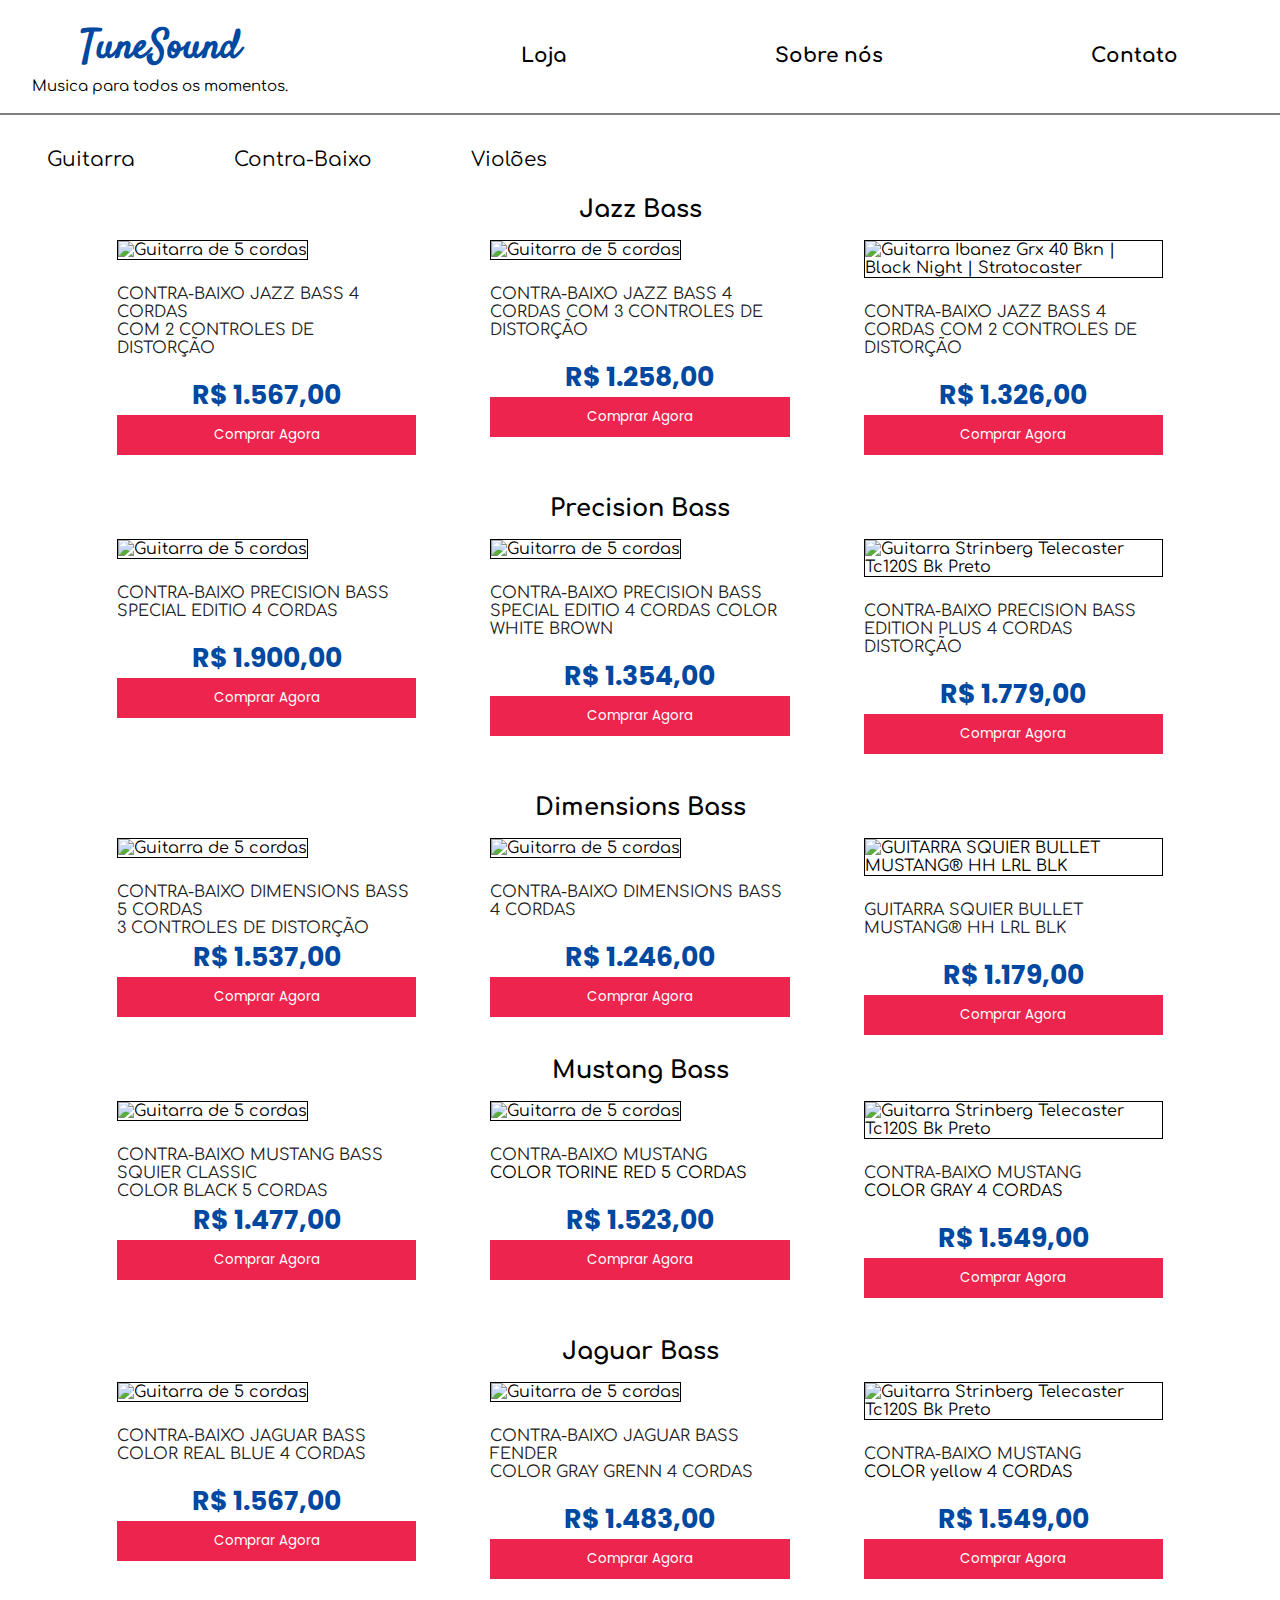
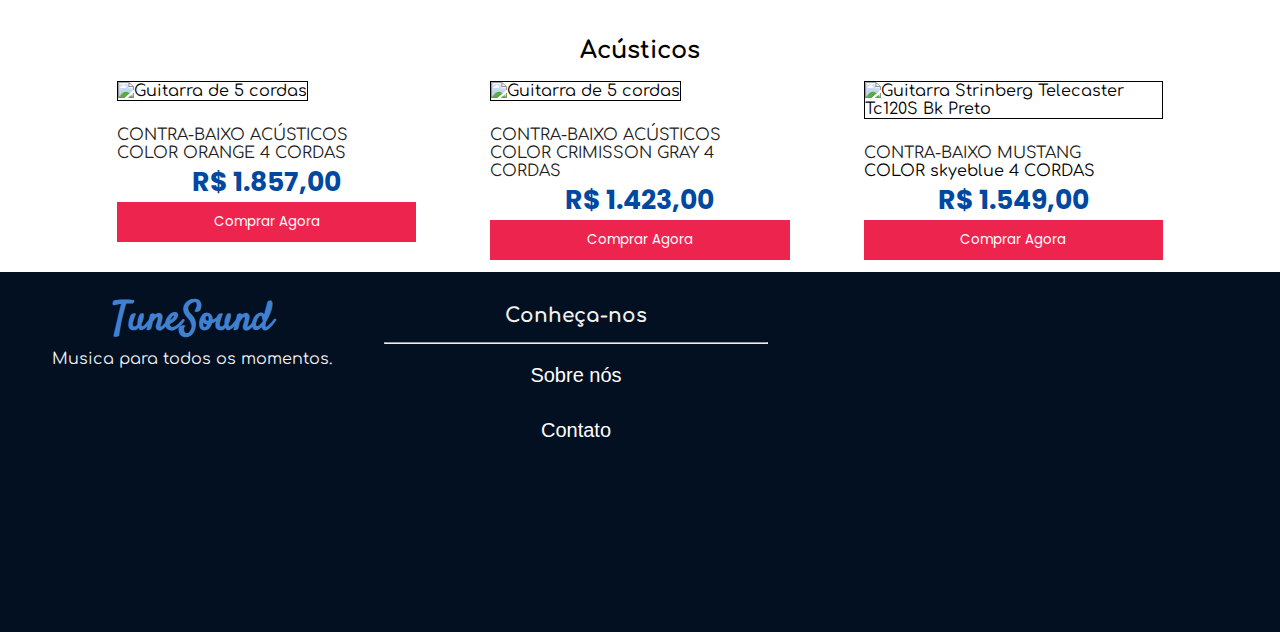
==== cotrabaixo.html @ 595175f6 "First Commit" ====
<!DOCTYPE html>
<html lang="pt-br">
<head>
    <meta charset="UTF-8">
    <meta http-equiv="X-UA-Compatible" content="IE=edge">
    <meta name="viewport" content="width=device-width, initial-scale=1.0">
    <title>TuneSound - Musica para todos os momentos</title>
    <link rel="stylesheet" href="styles/style.css">
    <link rel="stylesheet" href="styles/guitarras.css">
    <link rel="stylesheet" href="styles/contra.css">
    <!-- Fonts -->
    <link rel="preconnect" href="https://fonts.googleapis.com">
    <link rel="preconnect" href="https://fonts.gstatic.com" crossorigin>
    <link href="https://fonts.googleapis.com/css2?family=Comfortaa:wght@300;400;500;600;700&family=Poppins:ital,wght@0,400;0,500;0,600;0,700;0,800;1,400;1,500;1,600;1,700;1,800&family=Satisfy&display=swap" rel="stylesheet">
    <!-- WEBKIT -->
    <script src="https://kit.fontawesome.com/d9dda7c4a9.js" crossorigin="anonymous"></script>
    <header>
        <hgroup class="titulos left">
            <a href="index.html">
                <h1 class="a">TuneSound</h1>
                <p> Musica para todos os momentos.</p>
            </a>
        </hgroup>
        <nav class="menu">
            <ul class="right">
                <li><a href="index.html"><b>Loja</b></a></li>
               <li><a href="sobrenos.html"><b>Sobre nós</b></a></li>
               <li><a href="contato.html"><b>Contato</b></a></li>
            </ul>
       </nav>
       <div class="clear"></div>
       <br>
    </header>
</head>
<body>
    <br>
    <nav>
        <ul class="instru" >
            <li onclick=show() ><a href="#">Guitarra <span id="guitarra-up"><i class="fa-solid fa-caret-down"></i></span></a>

                <li onclick=show4() ><a href="#">Contra-Baixo<span id="baixo-up"><i class="fa-solid fa-caret-down"></i></span></a>
                    
                </li>
                    
    
                    <li onclick=show2()><a href="#">Violões <span id="violao-up"><i class="fa-solid fa-caret-down"></i></span></a>
    
                            
                            
                            </li>

                        

                            <ul class="gui2" id="gui2">
                                <li><a href="violoes.html#Dreadnought"><b>  Dreadnought</b></a></li>
                                <li><a href="violoes.html#Classical"><b>  Classical</b></a></li>
                                <li><a href="violoes.html#Concert"><b>  Concert</b></a></li>
                                <li><a href="violoes.html#Parlor"><b>  Parlor</b></a></li>
                                 <li><a href="violoes.html#Triple"><b>  Triple-0</b></a></li>
                                <li><a href="violoes.html#Malibu"><b>  Malibu</b></a></li>
                                <li><a href="violoes.html#Newporter"><b>  Newporter</b></a></li>
                                <li><a href="violoes.html#Redondo"><b>  Redondo</b></a></li>
                                <li><a href="violoes.html#Mini"><b>  Mini</b></a></li>
                                 <li><a href="violoes.html#Auditorium"><b>  Auditorium</b></a></li>                    
                            </ul>
                        </li>


            <ul class="gui" id="gui">
                <li><a href="guitarras.html#Stratocaster"><b> Stratocaster</b></a></li>
                <li><a href="guitarras.html#Telecaster"><b>Telecaster</b></a></li>
                <li><a href="guitarras.html#Jazzmaster"><b>Jazzmaster</b></a></li>
                <li><a href="guitarras.html#Mustang"><b>Mustang</b></a></li>
                <li><a href="guitarras.html#Starcaster"><b>Starcaster</b></a></li>
                <li><a href="guitarras.html"><b>Ver Todos</b></a></li>
                
                </ul>
                
                <ul class="gui4" id="gui4">
                    <li><a href="cotrabaixo.html#Jazz Bass"><b>Jazz Bass</b></a></li>
                    <li><a href="cotrabaixo.html#Precision Bass"><b>Precision Bass</b></a></li>
                    <li><a href="cotrabaixo.html#Dimensions Bass"><b>Dimensions Bass</b></a></li>
                    <li><a href="cotrabaixo.html#Mustang Bass"><b>Mustang Bass</b></a></li>
                    <li><a href="cotrabaixo.html#Jaguar Bass"><b>Jaguar Bass</b></a></li>
                    <li><a href="cotrabaixo.html#Acústicos"><b>Acústicos</b></a></li>               
                </ul>
        </nav>       

<!--parte nova não apague-->

<article class="contra">
    <section name="Jazz Bass">
        <div class="center">
            <a class="bah" name="Jazz Bass"><h2>Jazz Bass</h2></a> 
            <div class="box-contras">
                <div class="box-contra">
                   <img src="fotos/baixo/contra.jfif" alt="Guitarra de 5 cordas"/>
                   <p class="desc">Contra-Baixo jazz bass 4 cordas <br> com 2 controles de distorção</p>
                   <br>
                   <p class="preco">R$ 1.567,00</p>
                    <button class="comprarbtn" onclick="abrircomprar('fotos/baixo/contra.jfif','Contra-Baixo jazz bass 4 cordas  com 2 controles de distorção', 1.567,00)"><i class="fa-solid fa-cart-shopping"></i> Comprar Agora</button>
                </div>
                <div class="box-contra">
                    <img  src="fotos/baixo/contra1.jfif" alt="Guitarra de 5 cordas">
                  <p class="desc">Contra-Baixo jazz bass 4 cordas com 3 controles de distorção</p>
                    <br>
                    <p class="preco">R$ 1.258,00</p>
                    <button class="comprarbtn" onclick="abrircomprar('fotos/baixo/contra1.jfif','Contra-Baixo jazz bass 4 cordas com 3 controles de distorção', 1.258,00)"><i class="fa-solid fa-cart-shopping"></i> Comprar Agora</button>
                </div>
                <div class="box-contra">
                    <img src="fotos/baixo/contra22.jpeg" alt="Guitarra Ibanez Grx 40 Bkn | Black Night | Stratocaster">
                    <p class="desc">Contra-Baixo jazz bass 4 cordas com 2 controles de distorção</p>
                    <br>
                    <p class="preco">R$ 1.326,00</p>
                    <button class="comprarbtn" onclick="abrircomprar('fotos/baixo/contra22.jpeg','Contra-Baixo jazz bass 4 cordas com 2 controles de distorção', 1.326,00)"><i class="fa-solid fa-cart-shopping"></i> Comprar Agora</button>
                </div>
            </div>
            
        </div>
        <div class="clear"></div>
    </section>
    <br>
    <section name="Precision Bass">
        <div class="center">
            <a class="bah" name="Precision Bass"><h2>Precision Bass</h2></a>
            <div class="box-contras">
                <div class="box-contra">
                    
                    <img src="fotos/baixo/contra2.jfif" alt="Guitarra de 5 cordas"/>
                    <p class="desc">Contra-Baixo Precision bass <br>
                        Special editio 4 cordas 
                    </p>
                    <br>
                    <p class="preco">R$ 1.900,00</p>
                    <button class="comprarbtn" onclick="abrircomprar('fotos/baixo/contra2.jfif','Contra-Baixo Precision bass Special editio 4 cordas ', 1.900,00)"><i class="fa-solid fa-cart-shopping"></i> Comprar Agora</button>
                </div>
                <div class="box-contra">
                    <img class="bx2" src="fotos/baixo/contra3214.jfif"  alt="Guitarra de 5 cordas" />
                    <p class="desc">Contra-Baixo Precision bass
                        Special editio 4 cordas Color white brown 
                    </p>
                    <br>
                    <p class="preco">R$ 1.354,00</p>
                    <button class="comprarbtn" onclick="abrircomprar('fotos/baixo/contra3.jfif','Contra-Baixo Precision bass Special editio 4 cordas 2 controles de distorção Color real gray', 1.354,00)"><i class="fa-solid fa-cart-shopping"></i> Comprar Agora</button>
                </div>
                <div class="box-contra">
                    <img src="fotos/baixo/contra31.jpeg" alt="Guitarra Strinberg Telecaster Tc120S Bk Preto">
                    <p class="desc">Contra-Baixo Precision bass <br>
                        edition plus 4 cordas distorção </p>
                    <br>
                    <p class="preco">R$ 1.779,00</p>
                    <button class="comprarbtn" onclick="abrircomprar('fotos/baixo/contra31.jfif','Contra-Baixo Precision bass edition plus 4 cordas distorção </p>', 1.779,00)"><i class="fa-solid fa-cart-shopping"></i> Comprar Agora</button>
                </div>
            </div>
            
        </div>
        <div class="clear"></div>
    </section>
    <br>
    <section name="Dimensions Bass">
        <div class="center">
            <a class="bah" name="Dimensions Bass"><h2>Dimensions Bass</h2></a> 
            <div class="box-contras">
                <div class="box-contra"> 
                  <img src="fotos/baixo/contra4.jfif" alt="Guitarra de 5 cordas"/>
                  <p class="desc">Contra-Baixo Dimensions Bass 5 cordas <br>
                    3 controles de distorção 
                </p>
                    <p class="preco">R$ 1.537,00</p>
                    <button class="comprarbtn" onclick="abrircomprar('fotos/baixo/contra4.jfif','Contra-Baixo Dimensions Bass 5 cordas 3 controles de distorção', 1.537,00)"><i class="fa-solid fa-cart-shopping"></i> Comprar Agora</button>
                </div>
                <div class="box-contra">
                    <img  src="fotos/baixo/contra5.jfif" alt="Guitarra de 5 cordas" />
                  <p class="desc">Contra-Baixo Dimensions Bass 4 cordas</p>
                    <br>
                    <p class="preco">R$ 1.246,00</p>
                    <button class="comprarbtn" onclick="abrircomprar('fotos/baixo/contra5.jfif','Contra-Baixo Dimensions Bass 4 cordas', 1.246,00)"><i class="fa-solid fa-cart-shopping"></i> Comprar Agora</button>
                </div>
                <div class="box-contra">
                    <img class="bx" src="fotos/guitarras/mustang3.webp" alt="GUITARRA SQUIER BULLET MUSTANG® HH LRL BLK">
                    <p class="desc">GUITARRA SQUIER BULLET MUSTANG® HH LRL BLK</p>
                    <br>
                    <p class="preco">R$ 1.179,00</p>
                    <button class="comprarbtn" onclick="abrircomprar('fotos/guitarras/mustang3.webp','GUITARRA SQUIER BULLET MUSTANG® HH LRL BLK', 1.179,00)"><i class="fa-solid fa-cart-shopping"></i> Comprar Agora</button>
                </div>
            </div>
            
        </div>
        <div class="clear"></div>
    </section>

    <section name="Mustang Bass">
        <div class="center">
            <a class="bah" name="Mustang Bass"><h2>Mustang Bass</h2></a>  
            <div class="box-contras">
                <div class="box-contra">

                    <img src="fotos/baixo/contra6.jfif" alt="Guitarra de 5 cordas"/>
                    <p class="desc">Contra-Baixo Mustang Bass squier classic <br>
                      Color Black 5 cordas     
                  </p>
                    <p class="preco">R$ 1.477,00</p>
                    <button class="comprarbtn" onclick="abrircomprar('fotos/baixo/contra6.jfif','Contra-Baixo Mustang Bass squier classic Color Black 5 cordas', 1.477,00)"><i class="fa-solid fa-cart-shopping"></i> Comprar Agora</button>
                </div>

                <div class="box-contra">
                    <img  src="fotos/baixo/contra7.jfif" alt="Guitarra de 5 cordas"/>
              <p class="desc">Contra-Baixo Mustang <p >
                COLOR TORINE RED 5 CORDAS</p>
                    <br>
                    <p class="preco">R$ 1.523,00</p>
                    <button class="comprarbtn" onclick="abrircomprar('fotos/baixo/contra7.jfif','Contra-Baixo Mustang COLOR TORINE RED 5 CORDAS', 1.523,00)"><i class="fa-solid fa-cart-shopping"></i> Comprar Agora</button>
                </div>
                <div class="box-contra">
                    <img src="fotos/baixo/contra78.jpeg" alt="Guitarra Strinberg Telecaster Tc120S Bk Preto">
                    <p class="desc">Contra-Baixo Mustang <p >
                        COLOR GRAY 4 CORDAS</p>
                        <br>
                    <p class="preco">R$ 1.549,00</p>
                    <button class="comprarbtn" onclick="abrircomprar('fotos/baixo/contra78.jfif','Contra-Baixo Mustang COLOR GRAY 4 CORDAS', 1.549)"><i class="fa-solid fa-cart-shopping"></i> Comprar Agora</button>
                </div>
            </div>
            
        </div>
</div>
<div class="clear"></div>

    </section>
    <br>

    <section name="Jaguar Bass">
        <div class="center">
            <a class="bah" name="Jaguar Bass"><h2>Jaguar Bass</h2></a> 
            <div class="box-contras">
                <div class="box-contra">
                    <img src="fotos/baixo/contra8.jfif" alt="Guitarra de 5 cordas" />
                    <p class="desc">Contra-Baixo Jaguar Bass <br>
                      color real blue 4 cordas</p>
                      <br>
                    <p class="preco">R$ 1.567,00</p>
                    <button class="comprarbtn" onclick="abrircomprar('fotos/baixo/contra8.jfif','Contra-Baixo Jaguar Bass color real blue 4 cordas', 1.567,00)"><i class="fa-solid fa-cart-shopping"></i> Comprar Agora</button>
                </div>

                <div class="box-contra">
                    <img  src="fotos/baixo/contra9.jfif" alt="Guitarra de 5 cordas">
          <p class="desc">Contra-Baixo Jaguar Bass fender<br>
            color gray grenn 4 cordas</p>
                    <br>
                    <p class="preco">R$ 1.483,00</p>
                    <button class="comprarbtn" onclick="abrircomprar('fotos/baixo/contra9.jfif','Contra-Baixo Jaguar Bass fender color gray grenn 4 cordas', 1.483,00)"><i class="fa-solid fa-cart-shopping"></i> Comprar Agora</button>
                </div>
                <div class="box-contra">
                    <img class="bx" src="fotos/baixo/contra91.jfif" alt="Guitarra Strinberg Telecaster Tc120S Bk Preto">
                    <p class="desc">Contra-Baixo Mustang <p >
                        COLOR yellow 4 CORDAS</p>
                        <br>
                    <p class="preco">R$ 1.549,00</p>
                    <button class="comprarbtn" onclick="abrircomprar('fotos/baixo/contra91.jfif','Contra-Baixo Mustang COLOR yellow 4 CORDAS', 1.549,00)"><i class="fa-solid fa-cart-shopping"></i> Comprar Agora</button>
                </div>
            </div>
            
        </div>
        
    
    
</div>
<div class="clear"></div>

    </section>
    <br>
    
    <br>    
    <section name="Acusticos">
        <div class="center">
            <a class="bah" name="Acústicos"></a><h2>Acústicos</h2></a>  
            <div class="box-contras">
                <div class="box-contra">
                            
                     <img src="fotos/baixo/contra10.jpeg" alt="Guitarra de 5 cordas"/>
                     <p class="desc">Contra-Baixo Acústicos <br>
                color orange 4 cordas</p>
                    <p class="preco">R$ 1.857,00</p>
                    <button class="comprarbtn" onclick="abrircomprar('fotos/baixo/contra10.jpeg','>Contra-Baixo Acústicos color orange 4 cordas', 1.857,00)"><i class="fa-solid fa-cart-shopping"></i> Comprar Agora</button>
                </div>

                <div class="box-contra">
                    <img class="Starcaster" src="fotos/baixo/contra11.jpeg" alt="Guitarra de 5 cordas" />
              <p class="desc">Contra-Baixo Acústicos <br>
                color crimisson gray 4 cordas <br>
            </p>
                    <p class="preco">R$ 1.423,00</p>
                    <button class="comprarbtn" onclick="abrircomprar('fotos/baixo/contra11.jpeg','Contra-Baixo Acústicos color crimisson gray 4 cordas', 1.423,00)"><i class="fa-solid fa-cart-shopping"></i> Comprar Agora</button>
                </div>
                <div class="box-contra">
                    <img src="fotos/baixo/contra12.jpeg" alt="Guitarra Strinberg Telecaster Tc120S Bk Preto">
                    <p class="desc">Contra-Baixo Mustang <p >
                        COLOR skyeblue 4 CORDAS</p>
                       
                    <p class="preco">R$ 1.549,00</p>
                    <button class="comprarbtn" onclick="abrircomprar('fotos/baixo/contra12.jpeg','Contra-Baixo Mustang COLOR skyeblue 4 CORDAS', 1.549,00)"><i class="fa-solid fa-cart-shopping"></i> Comprar Agora</button>
                </div>
            </div>
            
        </div>
        
    
</div>
    <div class="clear"></div>
</section>
</article>
    <footer>
        <hgroup class="logo">
            <a href="/">
                <h1 class="a">TuneSound</h1>
                <p> Musica para todos os momentos.</p>
            </a>
        </hgroup>
        <nav>
            <ul class="sobre-footer">
                <h2>Conheça-nos</h2>
                <br>
                <hr>
                <br>
                <li><a href="sobrenos.html">Sobre nós</a></li>
                <li><a href="contato.html">Contato</a></li>
                
            </ul>
        </nav>
        <iframe src="https://www.google.com/maps/embed?pb=!1m18!1m12!1m3!1d3485.7628537723344!2d-49.639831385109176!3d-29.11268179552343!2m3!1f0!2f0!3f0!3m2!1i1024!2i768!4f13.1!3m3!1m2!1s0x95223c3a4a83e783%3A0x19c1ab84184ec7de!2sR.%20Jo%C3%A3o%20Jos%C3%A9%20de%20Guimar%C3%A3es%2C%20491%20-%20Centro%2C%20Sombrio%20-%20SC%2C%2088960-000!5e0!3m2!1spt-BR!2sbr!4v1668896481042!5m2!1spt-BR!2sbr" width="30%" height="85%" style="border:0; margin-top: 10px;margin-left: 50px;" allowfullscreen="" loading="lazy" referrerpolicy="no-referrer-when-downgrade"></iframe>
        <div class="clear"></div>
    </footer>
    <div class="overlay-compra" id="overlay-compra"></div>
    <div class="box-compra" id="box-compra">
        <button onclick="fecharcompra()" id="close"><i class="fa-regular fa-circle-xmark"></i></button>
        <div class="clear"></div>
        <p>Você esta comprando:</p>
        <div class="box-whatubuying">
            <img class="left" width="30%" id="img" src="">   
            <p id="desc" class="desc right" width="50%"></p>
            <p id="preco" class="preco right" width="50%"></p>
            <div class="clear"></div>
        </div>
        <br>
        <form class="cartao">
            <label for="name">Insira seu nome completo:</label>
            <input type="text" name="name" placeholder="Jõao Maria da Silva">
            <label for="idade">Insira sua data de nascimento:</label>
            <input type="date" name="idade" placeholder="16/11/2006">
            <label for="cpf">Insira seu CPF:</label>
            <input type="text" name="cpf" maxlength="11" placeholder="000-000-000-00">
            <label for="cartao">Insira o Número do seu cartão:</label>
            <input type="text" name="cartao" maxlength="16" placeholder="0000-0000-0000-0000">
            <label for="venc">Insira a data de vencimento do cartão:</label>
            <input type="date" name="venci">
            <label for="cvv">Insira o codigo de verificação de seu cartão:</label>
            <input type="text" name="cvv" placeholder="000" maxlength="3">
            <br>
            <hr>
            <br>
            <form class="endereco">
                <label for="cep">Digite seu CEP:</label>
                <input type="cep" name="cep" placeholder="00000-000" maxlength="9">
                <label for="rua">Digite sua rua:</label>
                <input type="rua" name="rua" placeholder="Rua Maria João de Silva">
                <label for="num">Insira o numero de sua resindencia ou apartamento:</label>
            <input type="text" name="num" placeholder="1111" maxlength="4">
            </form>
            <button class="sbmit"><i class="fa-regular fa-circle-check"></i><a href="comprafi.html"> Finalizar Compra</a></button>
            
        </form>
        <b>Esse formulario de compra é ficticio, por favor não coloque seus dados reais!</b>
    </div>
</body>

<script src="main.js"></script>
</html>
---- styles/style.css ----
:root
{
    --cor-hover: #ed254e;
    --cor-primaria: rgb(0, 0, 0);
}

* {
    padding: 0;
    margin: 0;
    box-sizing: border-box; 

    font-family: "Comfortaa", cursive;
}

.left {
    float: left;
}

.right {
    float: right;
}

.clear {
    clear: both;
}

.center {padding:0 60px;}
/*cabeçario*/


.titulos {
    width: 25%;
    text-align: center;
}

.titulos h1.a
{
    font-family: 'satisfy', cursive;
    color: #0048a0;
    font-size: 40px;
    margin-top: 20px;
}

.titulos p
{
    position: relative;
    color: var(--cor-primaria);
    font-size: 15px;
    font-family: Arial; 
}

header 
    {
    border-bottom: solid 2px gray;
    }

.titulos p {
    font-family: 'Comfortaa', cursive;
}

header hgroup a {
    text-decoration: none;
}

/*menu padrão*/
nav.menu ul
{
    position: relative;
    top: 30px;
    list-style: none;
   
    
}
nav.menu ul li
{
    display: inline-block;
}

nav.menu ul li a
{
    font-weight: 700;
    font-family: 'Poppins', sans-serif;
    text-decoration: none;
    transition: 0.3s;
    color: var(--cor-primaria);
    display: inline-block;
    padding: 10px 75px;
    border-radius: 10px;

}

nav.menu ul li a:hover
{
    background-color: var(--cor-hover);
    color: white;
}


    /*outro codigo*/

nav ul.instru
{
    list-style-type: none;
    display: inline-block;
    padding: 0;
}

nav ul li
{
    font-size: 20px;
    padding: 20pt;
    padding-top: 0px;
}


nav ul.instru li
{
    display: inline;
    position: relative;
}


nav ul.instru li a
{
text-decoration: none;
color: black;
display: inline-block;
position:relative;
padding: 15px 20px;
transition: .3s;
border-radius: 10px;
}

nav ul.instru li a:hover
{
    color: white;
    background-color: var(--cor-hover);
    
} 

/*guitarras*/


.gui
{
    display: none;
    left: -20px;
    position: relative;
    
}

/*contra-baixos*/
.gui4
{
    display: none;
    left: 180px;
    position: relative;
    
}

.show4
{
    display: grid;
    padding: 0.5rem;
}
.show
{
    display: grid;
    padding: 0.5rem;
}


/*violões*/
.gui2
{
    display: none;
    left: 410px;
    position: relative;
    
}

.show2
{
    display: grid;
    padding: 0.5rem;
}
 
/*acessorios*/
.gui3
{
    display: none;
    left: 590px;
    position: relative;
    
}

.show3
{
    display: grid;
    padding: 0.5rem;
}


/*Contato*/
    .contato input[type=text], input[type=email],input[type=date], select {
    width: 100%;
     padding: 12px 20px;
     margin: 8px 0;
     display: inline-block;
     border: 1px solid black;
     box-sizing: border-box;
     outline: none;
   }

   .contato input[type=submit] {
        padding: 12px;
        cursor: pointer;
        margin-top: 10px;
        background-color: #ed254e;
        color: white;
        border: 1px solid #db2045;
        border-radius: 4px;
   }

   div.formu
   {
     border-radius:5px ;
     width: 50%;
     padding: 20px;
     text-align: 16pt;
     font-family: chilanka ;
     margin-bottom: 20px;
     background-color: white;
   
   }

   h2.c
   {
    margin-left: 20px;
    }

    input.reset
    {
        margin-top: 15px;
    height: 30px;
    }

    .envio
    {
        color: black;
        margin-top: 10px;
    }

    /*sobrenos*/
    .text
    {   
       display: block; 
        font-family: "Poppins", Arial, Helvetica, sans-serif;
        font-size: 20px;
    }
    .img {
        float: right;
        width: 45%;
    }
    .text1
    {   
        float: left;
        text-align: justify;
        display: block; 
        width: 50%;
        font-family: "Poppins", Arial, Helvetica, sans-serif;
        font-size: 20px;
    }




    
   /* BOX COMPRA */

.box-compra {
    display: none;
    position:fixed;
    height: 100%;
    top: 50%;
    left: 50%;
    overflow-y: scroll;
    transform: translate(-50%, -50%);

    background-color: white;


    padding: 31px;
}

.box-compra button {
    border: 0;
    background: none;
    
    
    float: right;

    font-size: 30pt;
    cursor: pointer;
}
.box-compra .preco {
    font-family: 'Poppins', Arial, Helvetica, sans-serif;
    font-size: 16pt;
    color: #0048a0;
    width: 70%;
}

.box-compra .desc {
    display: block;
    width: 70%;
}

.box-compra .box-whatubuying {
    border: 1px solid #2d3034;
    padding: 20px;
}

.box-compra form input {
    width: 100%;
    padding: 20px;
    padding-left: 10px;
    outline: none;
    border: 1px solid #2d3034;
}

.box-compra .sbmit {
    padding: 20px;
    width: 100%;
    background-color: #db2045;
    color: white;
    font-weight: 600;
    font-size: 12pt;
    font-family: 'Poppins', Arial, Helvetica, sans-serif;
}

.box-compra form input[name=cvv],.box-compra form input[name=num] {
    width: 10%;
    display: block;
}

.overlay-compra {
    width: 100%;
    height: 100%;
    position: fixed;
    top: 0;
    padding: 2px;
    background-color: rgba(0, 0, 0, 0.475);
    display: none;
}

/* footer */
footer {
    width: 100%;
    height: 40vh;
    background-color: #021022;
    display: flex;
}

footer .logo a {
    text-decoration: none;
    color: #f1f1f1;
}

footer .logo h1.a {
    font-family: 'satisfy', cursive;
    color: #4180ce;
    font-size: 40px;
    margin-top: 20px;
}

footer .logo {
    width: 30%;
    text-align: center;
}

footer nav {
    width: 30%;
}

.sobre-footer {
    text-align: center;
    color: #f1f1f1;
    list-style: none;
    margin-top: 32px;
    font-size: 10pt;
}

.sobre-footer li {
    margin-top: 5px;
}

.sobre-footer li a {
    text-decoration: none;
    color: white;
    font-weight: 200;
    font-family:  Arial, Helvetica, sans-serif;
}

.h1
{
    background-color: #db2045;
    display: inline-block;
    border-radius: 0.5rem;
    position: relative;
    left: 400px;
    font-size: 40px;
    top: 200px;
}

a
{
    color: white;
}

.bah
{
    color: black;
}

.comprarbt
{
    display: inline-block;
}

.bx2
{
    height: 350px;
    width: 200px;
}
---- styles/guitarras.css ----
.guitarras section {
    padding: 10px 20px;
}
.guitarras section h2 {
    text-align: center;
    margin-bottom: 15px;
}


.guitarras section .box-guitarras {
    display: flex;
}

.guitarras section .box-guitarras .box-guitarra {
    padding: 2px;
    width: 33.33%;
    margin: 0 35px;
}

.guitarras section .box-guitarras .box-guitarra img {
    width: 100%;
    border: 1px solid black;
}

.guitarras section .box-guitarras .box-guitarra .desc {
    margin-top: 25px;
    color: #212121;
    text-align: left;
    text-transform: uppercase;
}

.guitarras section .box-guitarras .box-guitarra .preco {
    text-align: center;
    color: #0048a0;
    font-weight: bolder;
    font-family: 'Poppins', Arial, Helvetica, sans-serif;
    font-size: 20pt;
}

.guitarras section .box-guitarras .box-guitarra .comprarbtn {
    background-color: #ed254e;
    padding: 10px 30px;
    width: 100%;
    border: 0;
    color: white;
    font-family: 'Poppins', Arial, Helvetica, sans-serif;
    cursor: pointer;
}
---- styles/contra.css ----
.contra section {
    padding: 10px 20px;
}
.contra section h2 {
    text-align: center;
    margin-bottom: 15px;
}


.contra section .box-contras {
    display: flex;
}

.contra section .box-contras .box-contra {
    padding: 2px;
    width: 33.33%;
    margin: 0 35px;
}

.contra section .box-contras .box-contra img {
    width: 100%;
    border: 1px solid black;
}

.contra section .box-contras .box-contra .desc {
    margin-top: 25px;
    color: #212121;
    text-align: left;
    text-transform: uppercase;
}

.contra section .box-contras .box-contra .preco {
    text-align: center;
    color: #0048a0;
    font-weight: bolder;
    font-family: 'Poppins', Arial, Helvetica, sans-serif;
    font-size: 20pt;
}

.contra section .box-contras .box-contra .comprarbtn {
    background-color: #ed254e;
    padding: 10px 30px;
    width: 100%;
    border: 0;
    color: white;
    font-family: 'Poppins', Arial, Helvetica, sans-serif;
    cursor: pointer;
}

.bx {
    width: 350px !important;
    height: 350px;
}
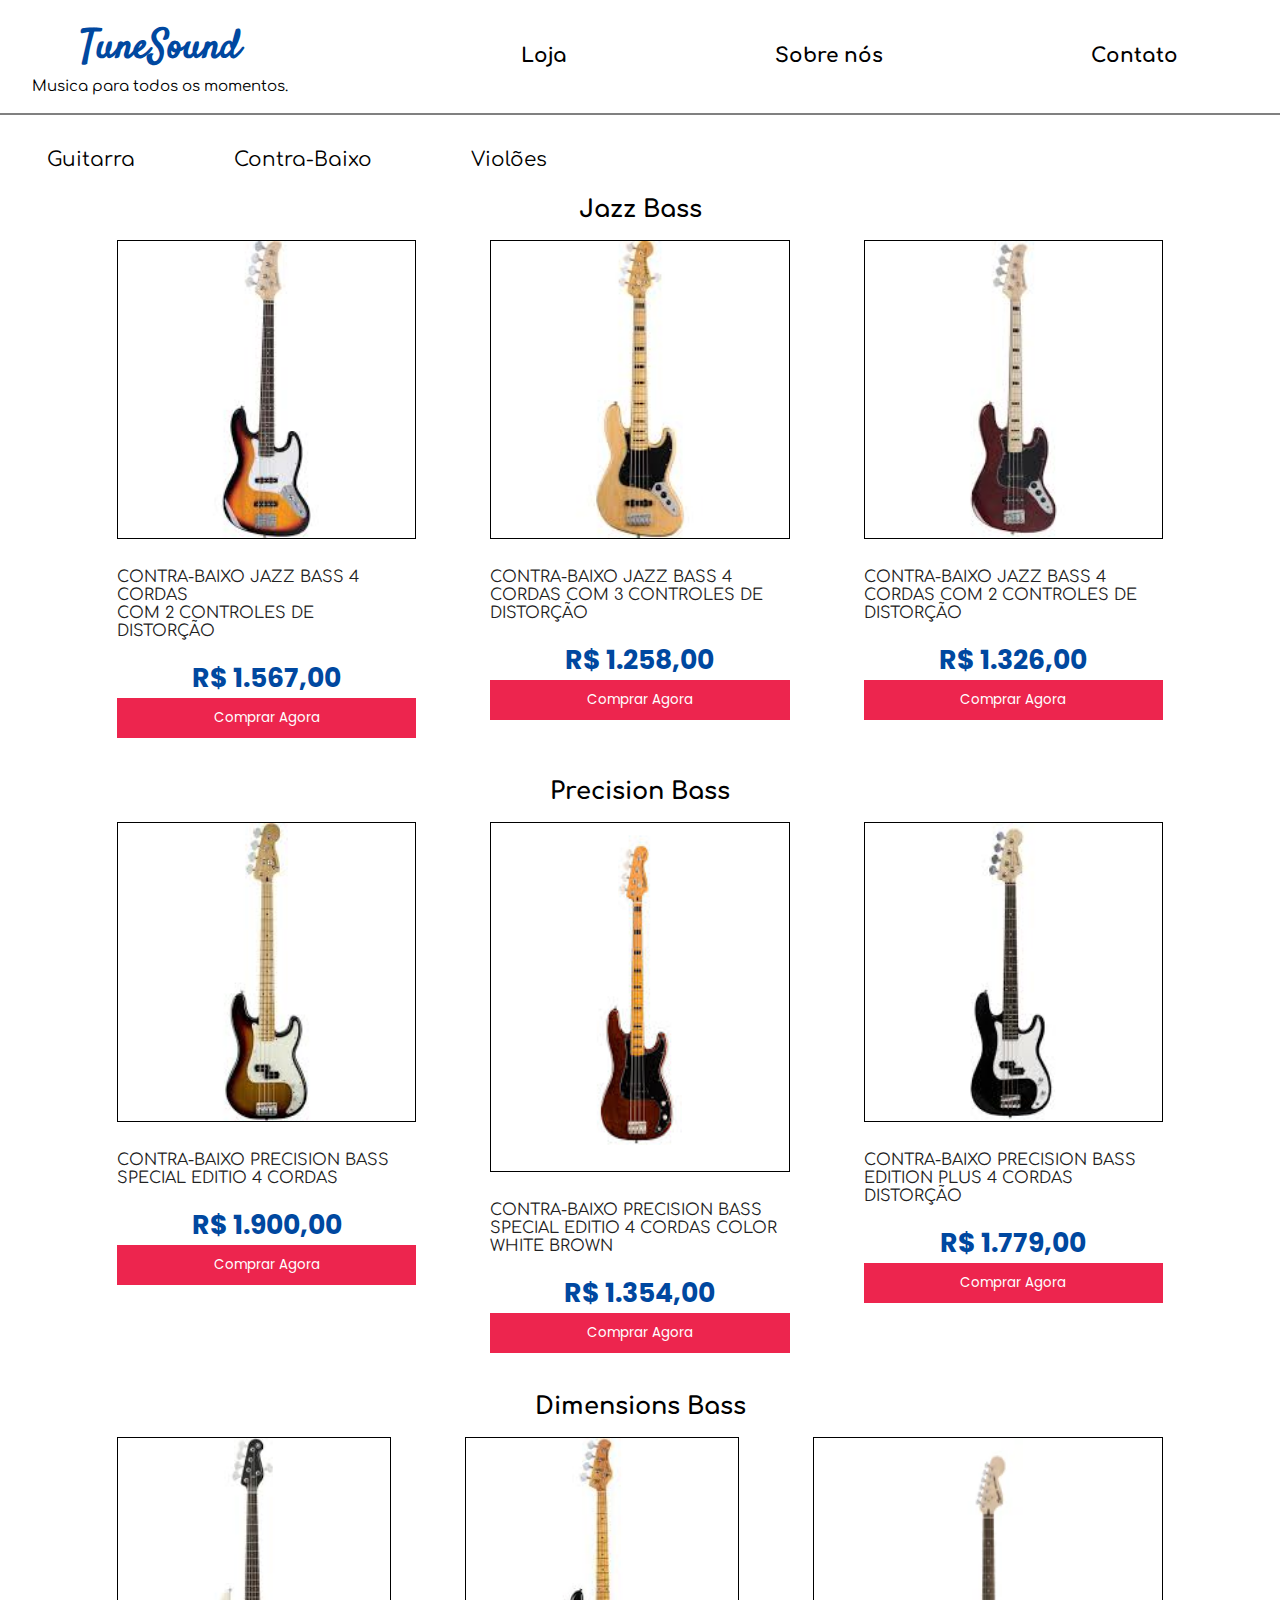
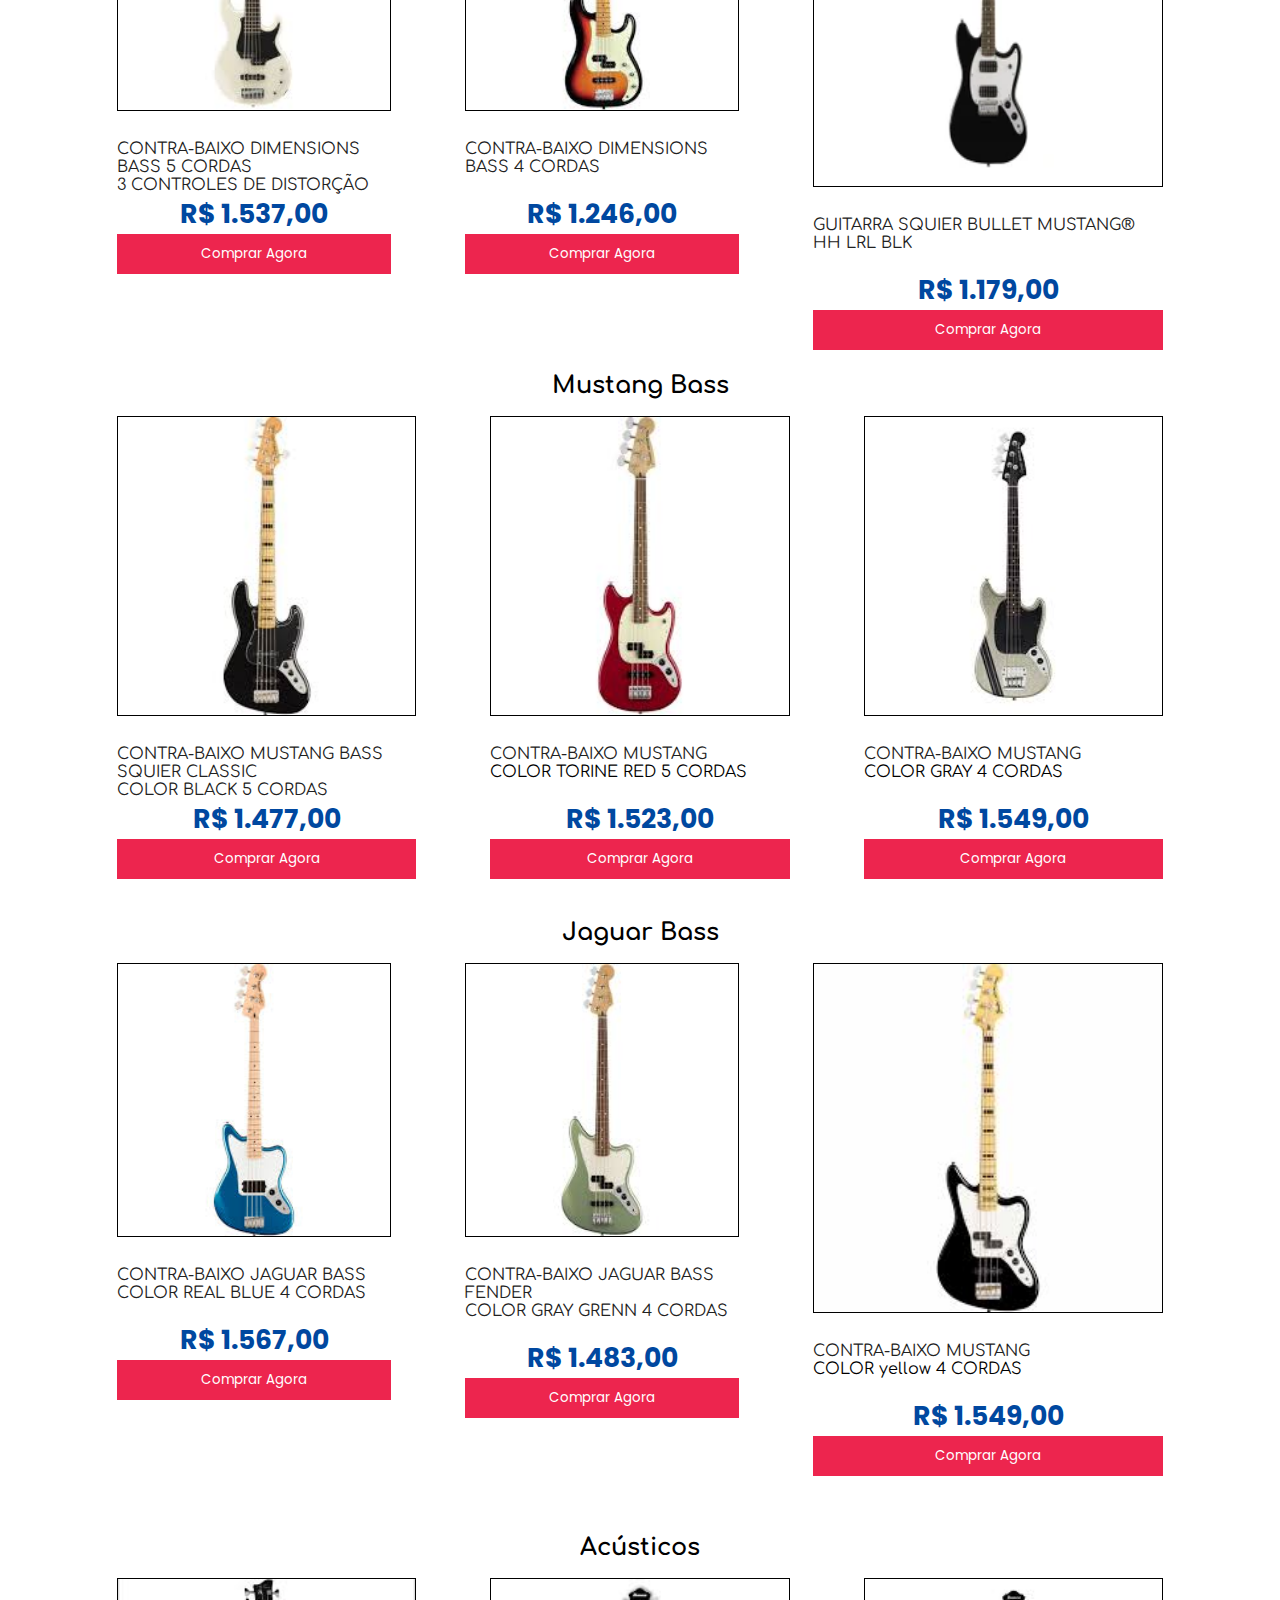
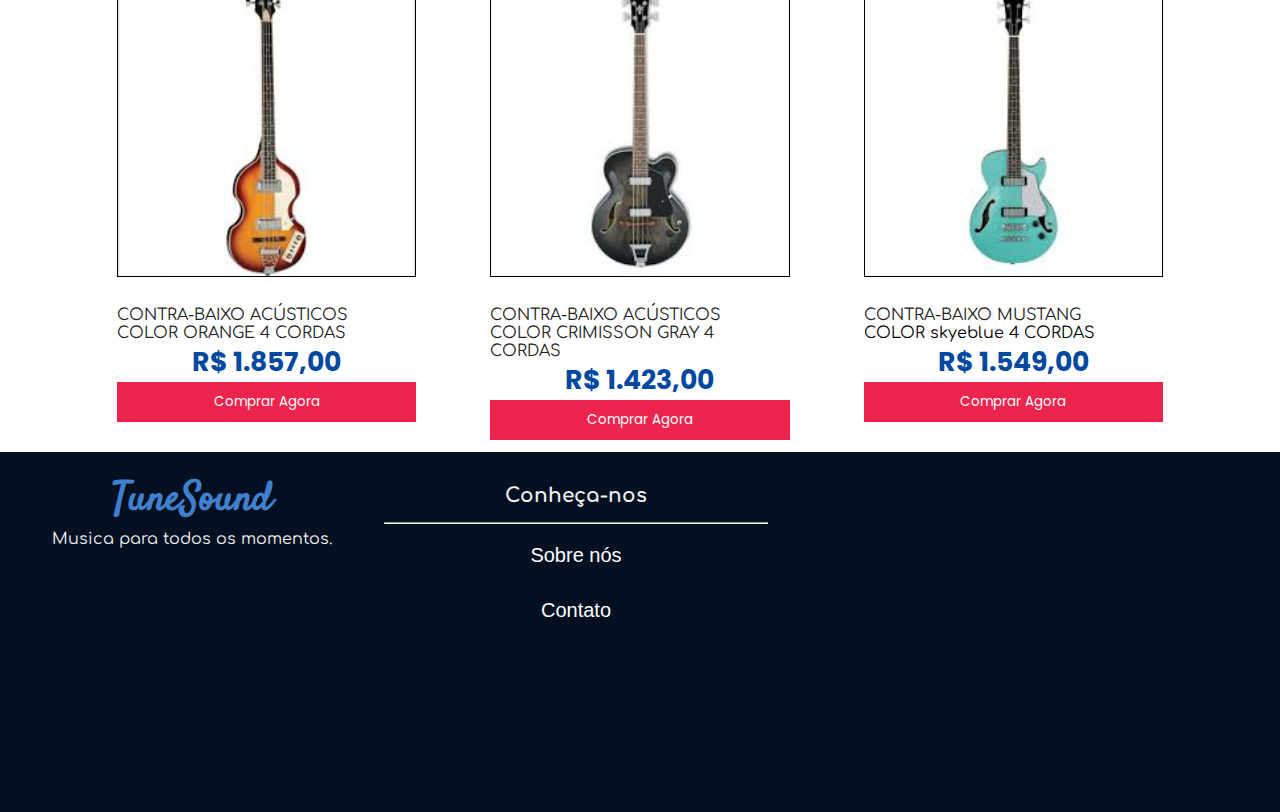
==== commit a8abda45: "formatação" ====
--- a/cotrabaixo.html
+++ b/cotrabaixo.html
@@ -98,21 +98,21 @@
                    <p class="desc">Contra-Baixo jazz bass 4 cordas <br> com 2 controles de distorção</p>
                    <br>
                    <p class="preco">R$ 1.567,00</p>
-                    <button class="comprarbtn" onclick="abrircomprar('fotos/baixo/contra.jfif','Contra-Baixo jazz bass 4 cordas  com 2 controles de distorção', 1.567,00)"><i class="fa-solid fa-cart-shopping"></i> Comprar Agora</button>
+                    <button class="comprarbtn" onclick="abrircomprar('fotos/baixo/contra.jfif','Contra-Baixo jazz bass 4 cordas  com 2 controles de distorção', 1.567,0o0)"><i class="fa-solid fa-cart-shopping"></i> Comprar Agora</button>
                 </div>
                 <div class="box-contra">
                     <img  src="fotos/baixo/contra1.jfif" alt="Guitarra de 5 cordas">
                   <p class="desc">Contra-Baixo jazz bass 4 cordas com 3 controles de distorção</p>
                     <br>
                     <p class="preco">R$ 1.258,00</p>
-                    <button class="comprarbtn" onclick="abrircomprar('fotos/baixo/contra1.jfif','Contra-Baixo jazz bass 4 cordas com 3 controles de distorção', 1.258,00)"><i class="fa-solid fa-cart-shopping"></i> Comprar Agora</button>
+                    <button class="comprarbtn" onclick="abrircomprar('fotos/baixo/contra1.jfif','Contra-Baixo jazz bass 4 cordas com 3 controles de distorção', 1.258,0o0)"><i class="fa-solid fa-cart-shopping"></i> Comprar Agora</button>
                 </div>
                 <div class="box-contra">
                     <img src="fotos/baixo/contra22.jpeg" alt="Guitarra Ibanez Grx 40 Bkn | Black Night | Stratocaster">
                     <p class="desc">Contra-Baixo jazz bass 4 cordas com 2 controles de distorção</p>
                     <br>
                     <p class="preco">R$ 1.326,00</p>
-                    <button class="comprarbtn" onclick="abrircomprar('fotos/baixo/contra22.jpeg','Contra-Baixo jazz bass 4 cordas com 2 controles de distorção', 1.326,00)"><i class="fa-solid fa-cart-shopping"></i> Comprar Agora</button>
+                    <button class="comprarbtn" onclick="abrircomprar('fotos/baixo/contra22.jpeg','Contra-Baixo jazz bass 4 cordas com 2 controles de distorção', 1.326,0o0)"><i class="fa-solid fa-cart-shopping"></i> Comprar Agora</button>
                 </div>
             </div>
             
@@ -132,7 +132,7 @@
                     </p>
                     <br>
                     <p class="preco">R$ 1.900,00</p>
-                    <button class="comprarbtn" onclick="abrircomprar('fotos/baixo/contra2.jfif','Contra-Baixo Precision bass Special editio 4 cordas ', 1.900,00)"><i class="fa-solid fa-cart-shopping"></i> Comprar Agora</button>
+                    <button class="comprarbtn" onclick="abrircomprar('fotos/baixo/contra2.jfif','Contra-Baixo Precision bass Special editio 4 cordas ', 1.900,0o0)"><i class="fa-solid fa-cart-shopping"></i> Comprar Agora</button>
                 </div>
                 <div class="box-contra">
                     <img class="bx2" src="fotos/baixo/contra3214.jfif"  alt="Guitarra de 5 cordas" />
@@ -141,7 +141,7 @@
                     </p>
                     <br>
                     <p class="preco">R$ 1.354,00</p>
-                    <button class="comprarbtn" onclick="abrircomprar('fotos/baixo/contra3.jfif','Contra-Baixo Precision bass Special editio 4 cordas 2 controles de distorção Color real gray', 1.354,00)"><i class="fa-solid fa-cart-shopping"></i> Comprar Agora</button>
+                    <button class="comprarbtn" onclick="abrircomprar('fotos/baixo/contra3.jfif','Contra-Baixo Precision bass Special editio 4 cordas 2 controles de distorção Color real gray', 1.354,0o0)"><i class="fa-solid fa-cart-shopping"></i> Comprar Agora</button>
                 </div>
                 <div class="box-contra">
                     <img src="fotos/baixo/contra31.jpeg" alt="Guitarra Strinberg Telecaster Tc120S Bk Preto">
@@ -149,7 +149,7 @@
                         edition plus 4 cordas distorção </p>
                     <br>
                     <p class="preco">R$ 1.779,00</p>
-                    <button class="comprarbtn" onclick="abrircomprar('fotos/baixo/contra31.jfif','Contra-Baixo Precision bass edition plus 4 cordas distorção </p>', 1.779,00)"><i class="fa-solid fa-cart-shopping"></i> Comprar Agora</button>
+                    <button class="comprarbtn" onclick="abrircomprar('fotos/baixo/contra31.jfif','Contra-Baixo Precision bass edition plus 4 cordas distorção </p>', 1.779,0o0)"><i class="fa-solid fa-cart-shopping"></i> Comprar Agora</button>
                 </div>
             </div>
             
@@ -167,21 +167,21 @@
                     3 controles de distorção 
                 </p>
                     <p class="preco">R$ 1.537,00</p>
-                    <button class="comprarbtn" onclick="abrircomprar('fotos/baixo/contra4.jfif','Contra-Baixo Dimensions Bass 5 cordas 3 controles de distorção', 1.537,00)"><i class="fa-solid fa-cart-shopping"></i> Comprar Agora</button>
+                    <button class="comprarbtn" onclick="abrircomprar('fotos/baixo/contra4.jfif','Contra-Baixo Dimensions Bass 5 cordas 3 controles de distorção', 1.537,0o0)"><i class="fa-solid fa-cart-shopping"></i> Comprar Agora</button>
                 </div>
                 <div class="box-contra">
                     <img  src="fotos/baixo/contra5.jfif" alt="Guitarra de 5 cordas" />
                   <p class="desc">Contra-Baixo Dimensions Bass 4 cordas</p>
                     <br>
                     <p class="preco">R$ 1.246,00</p>
-                    <button class="comprarbtn" onclick="abrircomprar('fotos/baixo/contra5.jfif','Contra-Baixo Dimensions Bass 4 cordas', 1.246,00)"><i class="fa-solid fa-cart-shopping"></i> Comprar Agora</button>
+                    <button class="comprarbtn" onclick="abrircomprar('fotos/baixo/contra5.jfif','Contra-Baixo Dimensions Bass 4 cordas', 1.246, 0o0)"><i class="fa-solid fa-cart-shopping"></i> Comprar Agora</button>
                 </div>
                 <div class="box-contra">
                     <img class="bx" src="fotos/guitarras/mustang3.webp" alt="GUITARRA SQUIER BULLET MUSTANG® HH LRL BLK">
                     <p class="desc">GUITARRA SQUIER BULLET MUSTANG® HH LRL BLK</p>
                     <br>
                     <p class="preco">R$ 1.179,00</p>
-                    <button class="comprarbtn" onclick="abrircomprar('fotos/guitarras/mustang3.webp','GUITARRA SQUIER BULLET MUSTANG® HH LRL BLK', 1.179,00)"><i class="fa-solid fa-cart-shopping"></i> Comprar Agora</button>
+                    <button class="comprarbtn" onclick="abrircomprar('fotos/guitarras/mustang3.webp','GUITARRA SQUIER BULLET MUSTANG® HH LRL BLK', 1.179, 0o0)"><i class="fa-solid fa-cart-shopping"></i> Comprar Agora</button>
                 </div>
             </div>
             
@@ -200,7 +200,7 @@
                       Color Black 5 cordas     
                   </p>
                     <p class="preco">R$ 1.477,00</p>
-                    <button class="comprarbtn" onclick="abrircomprar('fotos/baixo/contra6.jfif','Contra-Baixo Mustang Bass squier classic Color Black 5 cordas', 1.477,00)"><i class="fa-solid fa-cart-shopping"></i> Comprar Agora</button>
+                    <button class="comprarbtn" onclick="abrircomprar('fotos/baixo/contra6.jfif','Contra-Baixo Mustang Bass squier classic Color Black 5 cordas', 1.477,0o0)"><i class="fa-solid fa-cart-shopping"></i> Comprar Agora</button>
                 </div>
 
                 <div class="box-contra">
@@ -209,7 +209,7 @@
                 COLOR TORINE RED 5 CORDAS</p>
                     <br>
                     <p class="preco">R$ 1.523,00</p>
-                    <button class="comprarbtn" onclick="abrircomprar('fotos/baixo/contra7.jfif','Contra-Baixo Mustang COLOR TORINE RED 5 CORDAS', 1.523,00)"><i class="fa-solid fa-cart-shopping"></i> Comprar Agora</button>
+                    <button class="comprarbtn" onclick="abrircomprar('fotos/baixo/contra7.jfif','Contra-Baixo Mustang COLOR TORINE RED 5 CORDAS', 1.523,0o0)"><i class="fa-solid fa-cart-shopping"></i> Comprar Agora</button>
                 </div>
                 <div class="box-contra">
                     <img src="fotos/baixo/contra78.jpeg" alt="Guitarra Strinberg Telecaster Tc120S Bk Preto">
@@ -238,7 +238,7 @@
                       color real blue 4 cordas</p>
                       <br>
                     <p class="preco">R$ 1.567,00</p>
-                    <button class="comprarbtn" onclick="abrircomprar('fotos/baixo/contra8.jfif','Contra-Baixo Jaguar Bass color real blue 4 cordas', 1.567,00)"><i class="fa-solid fa-cart-shopping"></i> Comprar Agora</button>
+                    <button class="comprarbtn" onclick="abrircomprar('fotos/baixo/contra8.jfif','Contra-Baixo Jaguar Bass color real blue 4 cordas', 1.567,0o0)"><i class="fa-solid fa-cart-shopping"></i> Comprar Agora</button>
                 </div>
 
                 <div class="box-contra">
@@ -247,7 +247,7 @@
             color gray grenn 4 cordas</p>
                     <br>
                     <p class="preco">R$ 1.483,00</p>
-                    <button class="comprarbtn" onclick="abrircomprar('fotos/baixo/contra9.jfif','Contra-Baixo Jaguar Bass fender color gray grenn 4 cordas', 1.483,00)"><i class="fa-solid fa-cart-shopping"></i> Comprar Agora</button>
+                    <button class="comprarbtn" onclick="abrircomprar('fotos/baixo/contra9.jfif','Contra-Baixo Jaguar Bass fender color gray grenn 4 cordas', 1.483,0o0)"><i class="fa-solid fa-cart-shopping"></i> Comprar Agora</button>
                 </div>
                 <div class="box-contra">
                     <img class="bx" src="fotos/baixo/contra91.jfif" alt="Guitarra Strinberg Telecaster Tc120S Bk Preto">
@@ -255,14 +255,11 @@
                         COLOR yellow 4 CORDAS</p>
                         <br>
                     <p class="preco">R$ 1.549,00</p>
-                    <button class="comprarbtn" onclick="abrircomprar('fotos/baixo/contra91.jfif','Contra-Baixo Mustang COLOR yellow 4 CORDAS', 1.549,00)"><i class="fa-solid fa-cart-shopping"></i> Comprar Agora</button>
-                </div>
-            </div>
-            
-        </div>
-        
-    
-    
+                    <button class="comprarbtn" onclick="abrircomprar('fotos/baixo/contra91.jfif','Contra-Baixo Mustang COLOR yellow 4 CORDAS', 1.549,0o0)"><i class="fa-solid fa-cart-shopping"></i> Comprar Agora</button>
+                </div>
+            </div>
+            
+        </div>
 </div>
 <div class="clear"></div>
 
@@ -280,7 +277,7 @@
                      <p class="desc">Contra-Baixo Acústicos <br>
                 color orange 4 cordas</p>
                     <p class="preco">R$ 1.857,00</p>
-                    <button class="comprarbtn" onclick="abrircomprar('fotos/baixo/contra10.jpeg','>Contra-Baixo Acústicos color orange 4 cordas', 1.857,00)"><i class="fa-solid fa-cart-shopping"></i> Comprar Agora</button>
+                    <button class="comprarbtn" onclick="abrircomprar('fotos/baixo/contra10.jpeg','>Contra-Baixo Acústicos color orange 4 cordas', 1.857,0o0)"><i class="fa-solid fa-cart-shopping"></i> Comprar Agora</button>
                 </div>
 
                 <div class="box-contra">
@@ -289,7 +286,7 @@
                 color crimisson gray 4 cordas <br>
             </p>
                     <p class="preco">R$ 1.423,00</p>
-                    <button class="comprarbtn" onclick="abrircomprar('fotos/baixo/contra11.jpeg','Contra-Baixo Acústicos color crimisson gray 4 cordas', 1.423,00)"><i class="fa-solid fa-cart-shopping"></i> Comprar Agora</button>
+                    <button class="comprarbtn" onclick="abrircomprar('fotos/baixo/contra11.jpeg','Contra-Baixo Acústicos color crimisson gray 4 cordas', 1.423,0o0)"><i class="fa-solid fa-cart-shopping"></i> Comprar Agora</button>
                 </div>
                 <div class="box-contra">
                     <img src="fotos/baixo/contra12.jpeg" alt="Guitarra Strinberg Telecaster Tc120S Bk Preto">
@@ -297,7 +294,7 @@
                         COLOR skyeblue 4 CORDAS</p>
                        
                     <p class="preco">R$ 1.549,00</p>
-                    <button class="comprarbtn" onclick="abrircomprar('fotos/baixo/contra12.jpeg','Contra-Baixo Mustang COLOR skyeblue 4 CORDAS', 1.549,00)"><i class="fa-solid fa-cart-shopping"></i> Comprar Agora</button>
+                    <button class="comprarbtn" onclick="abrircomprar('fotos/baixo/contra12.jpeg','Contra-Baixo Mustang COLOR skyeblue 4 CORDAS', 1.549,0o0)"><i class="fa-solid fa-cart-shopping"></i> Comprar Agora</button>
                 </div>
             </div>
             
